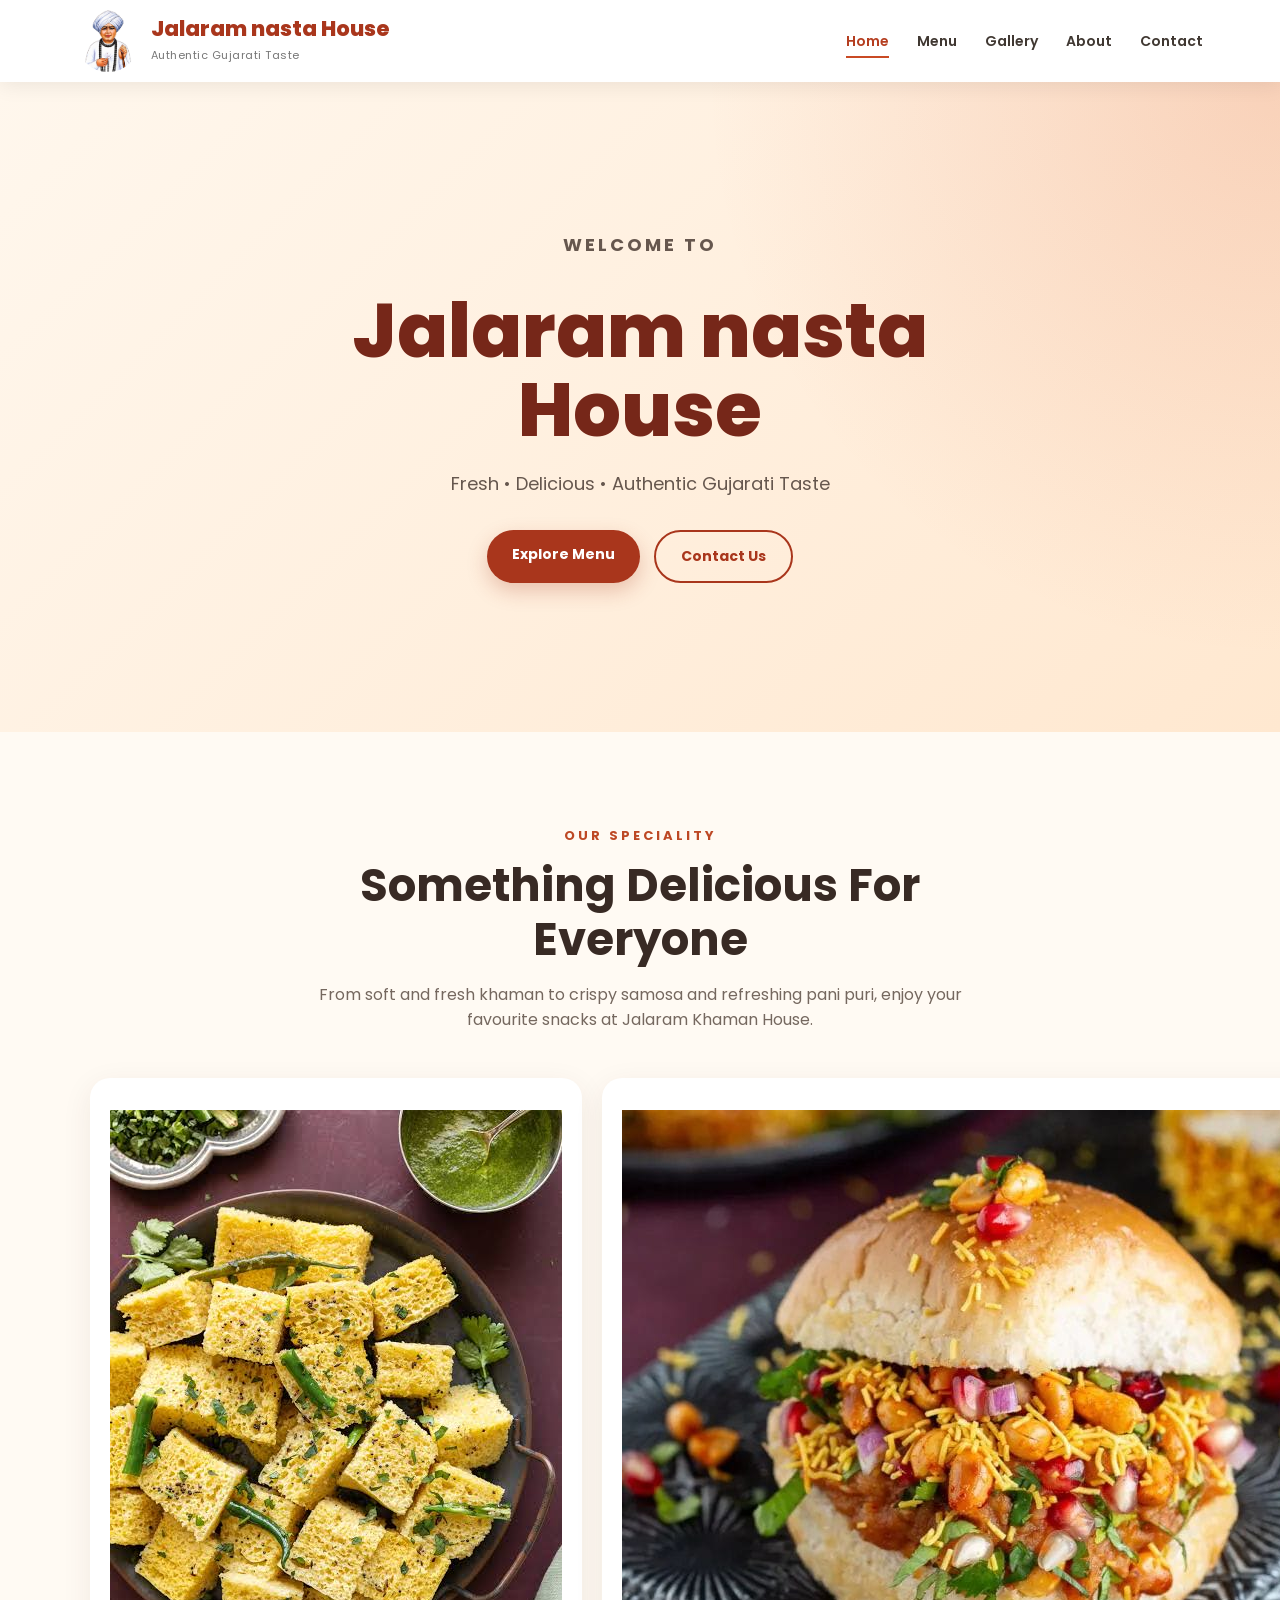
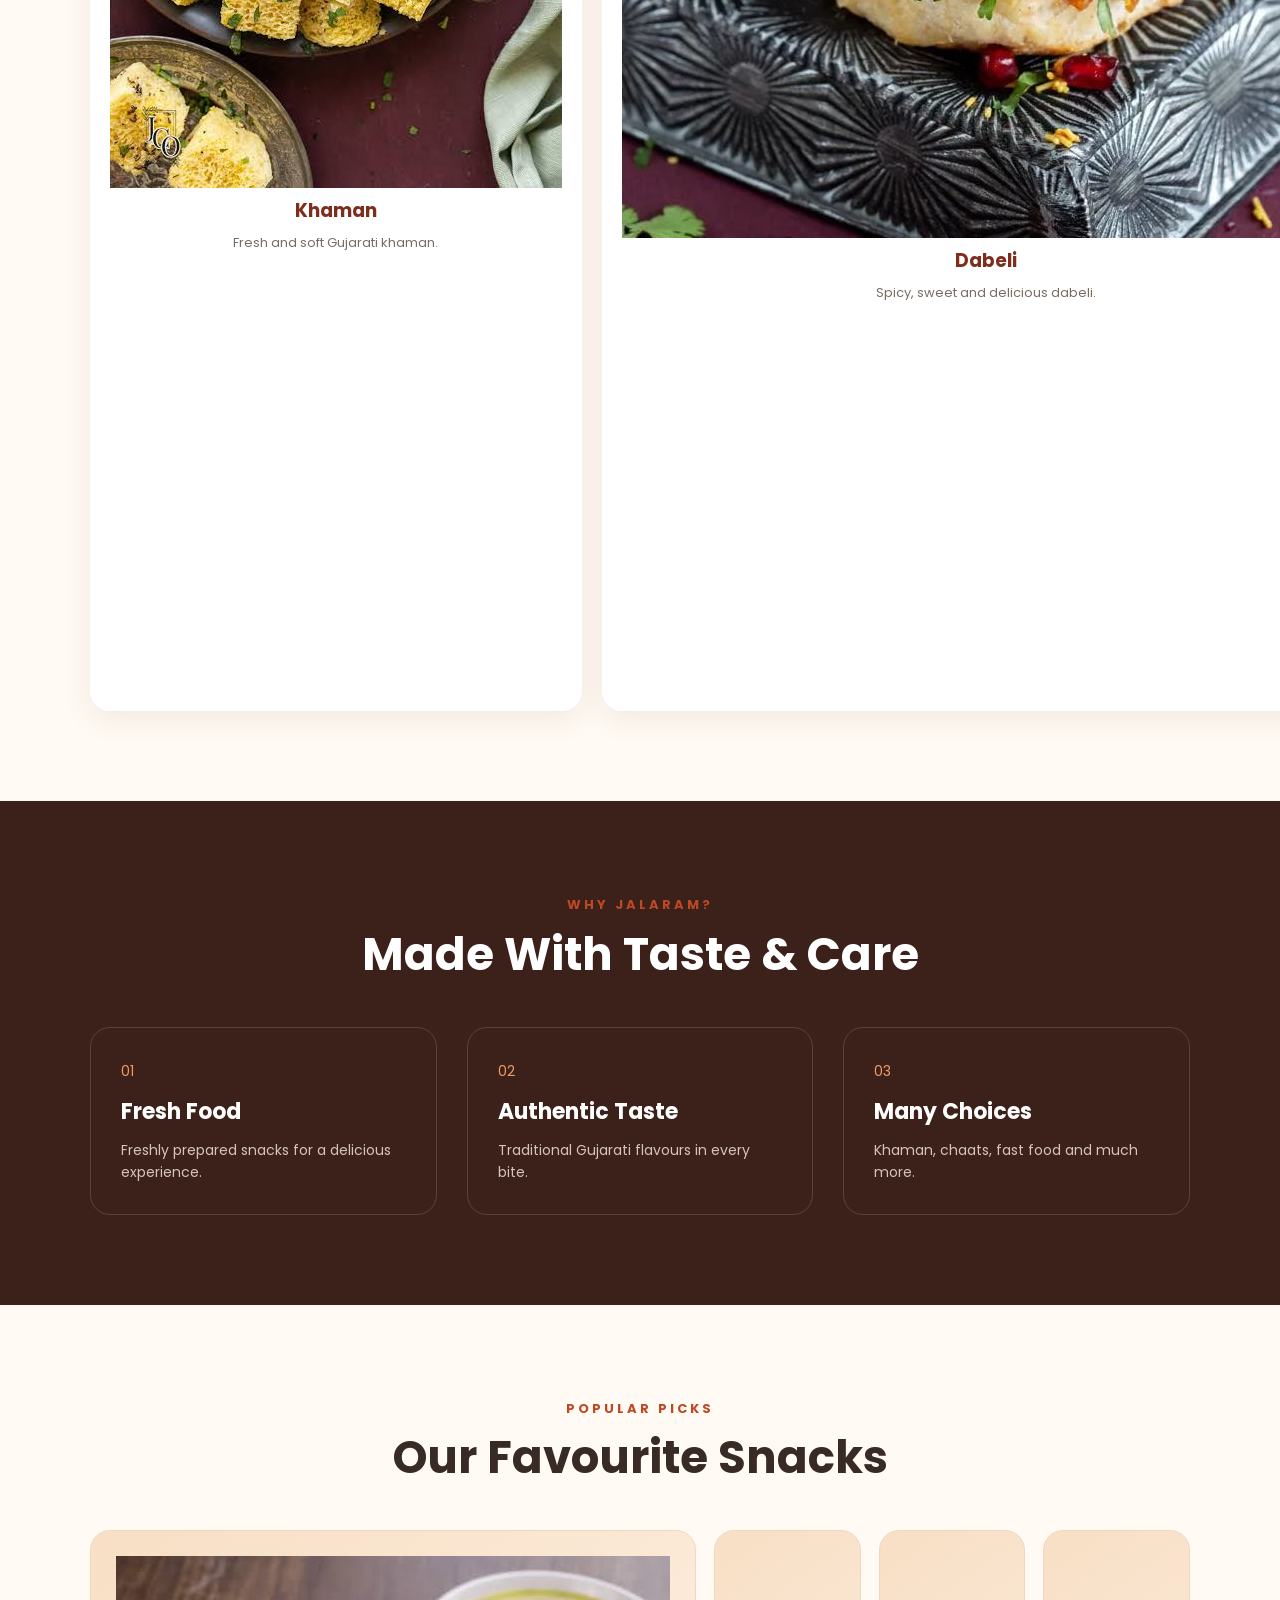
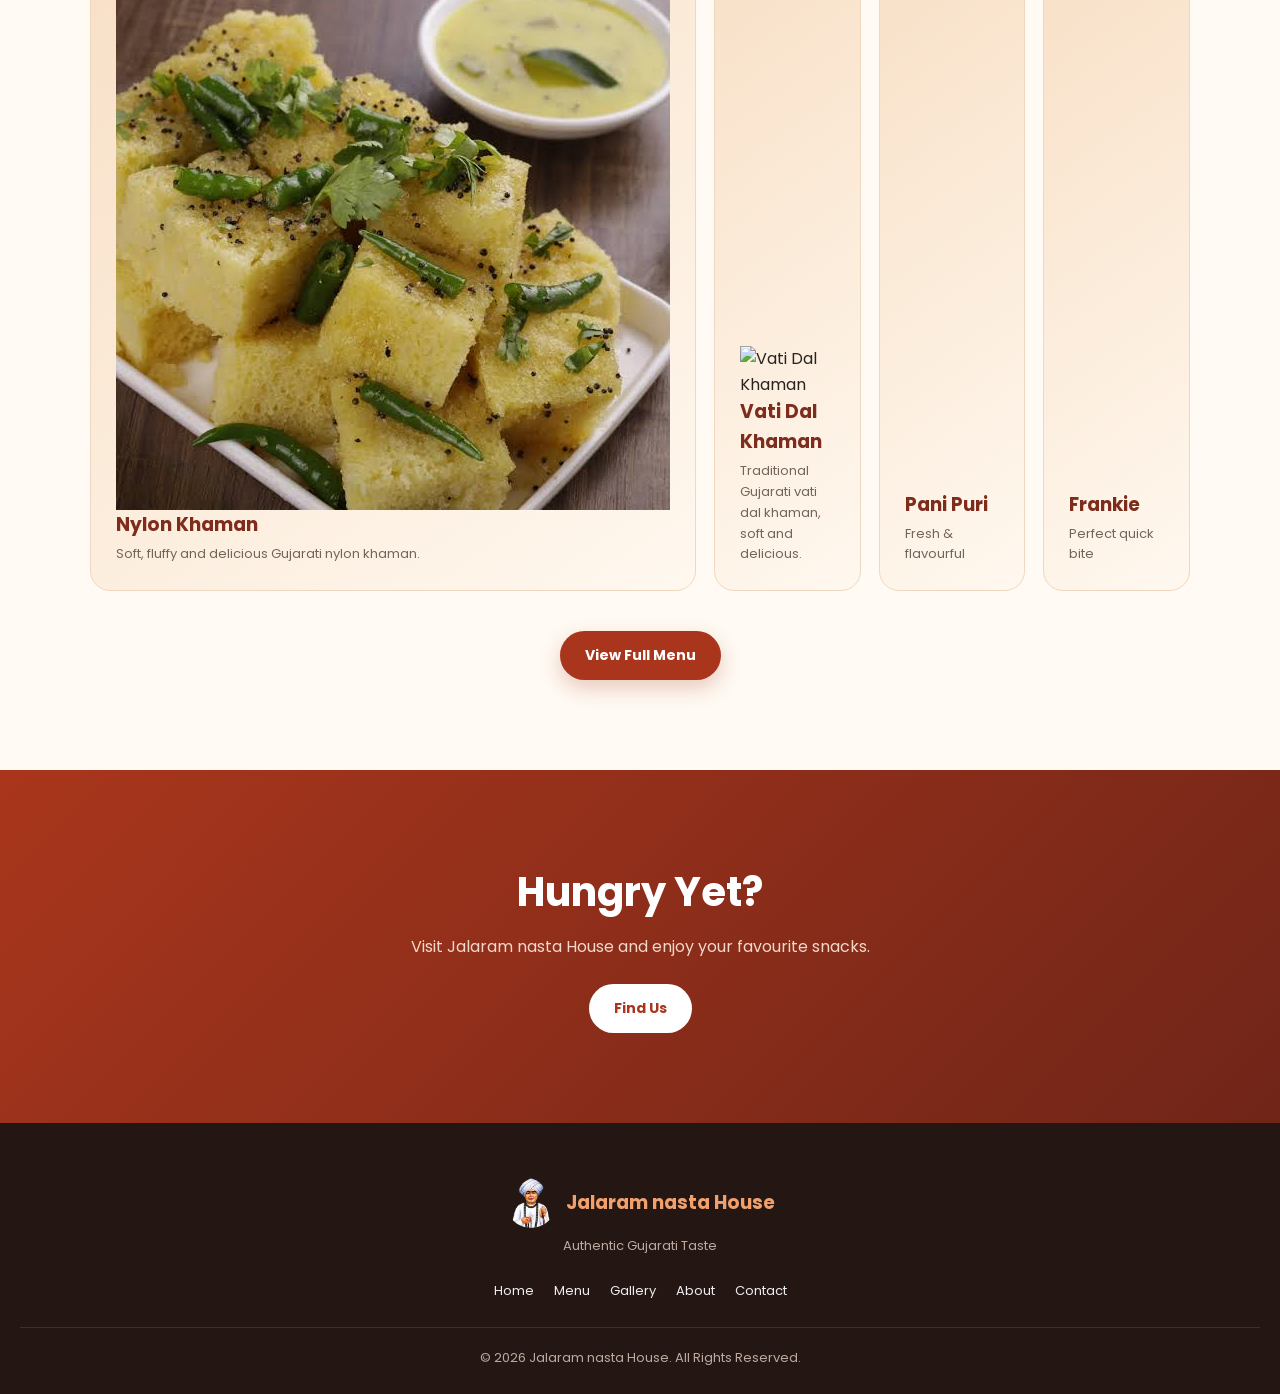
==== index.html @ 5d3ac172 "Enhance Vati Dal Khaman card with image and text Added image and description for Vati Dal Khaman." ====
<!DOCTYPE html>
<html lang="en">
<head>
    <meta charset="UTF-8">
    <meta name="viewport" content="width=device-width, initial-scale=1.0">

    <title>Jalaram nasta House | Authentic Gujarati Taste</title>

    <meta name="description"
          content="Jalaram nasta
        House - Delicious Gujarati snacks including Khaman, Dabeli, Vada Pav, Pani Puri, Frankie, Samosa and more.">

    <link rel="stylesheet" href="style.css">
</head>

<body>

<header class="navbar">

    <a href="index.html" class="brand">

        <img src="logo.png"
             alt="Jalaram nasta House Logo">

        <div class="brand-text">
            <h1>Jalaram nasta House</h1>
            <span>Authentic Gujarati Taste</span>
        </div>

    </a>

    <button class="menu-toggle" onclick="toggleMenu()">
        ☰
    </button>

    <nav id="navMenu">

        <a href="index.html" class="active">Home</a>
        <a href="menu.html">Menu</a>
        <a href="gallery.html">Gallery</a>
        <a href="about.html">About</a>
        <a href="contact.html">Contact</a>

    </nav>

</header>


<!-- HERO -->

<section class="hero">

    <div class="hero-content">

        <p class="small-title">
            WELCOME TO
        </p>

        <h2>
            Jalaram nasta House
        </h2>

        <p>
            Fresh • Delicious • Authentic Gujarati Taste
        </p>

        <div class="hero-buttons">

            <a href="menu.html" class="btn primary">
                Explore Menu
            </a>

            <a href="contact.html" class="btn secondary">
                Contact Us
            </a>

        </div>

    </div>

</section>


<!-- INTRO -->

<section class="section">

    <div class="section-heading">

        <span>OUR SPECIALITY</span>

        <h2>Something Delicious For Everyone</h2>

        <p>
            From soft and fresh khaman to crispy samosa and refreshing
            pani puri, enjoy your favourite snacks at Jalaram Khaman House.
        </p>

    </div>


    <div class="food-grid">

        
            
<div class="food-card">
    <img src="Khaman.jpg" alt="Fresh Gujarati Khaman" class="food-photo">
    <h3>Khaman</h3>
    <p>Fresh and soft Gujarati khaman.</p>
</div>


        
<div class="food-card">
    <img src="Dabeli.jpg" alt="Delicious Gujarati Dabeli" class="food-photo">
    <h3>Dabeli</h3>
    <p>Spicy, sweet and delicious dabeli.</p>
</div>


        
<div class="food-card">
    <img src="Vadapav.jpg" alt="Mumbai Style Vada Pav" class="food-photo">
    <h3>Vada Pav</h3>
    <p>A classic Mumbai-style favourite.</p>


    </div>
        
<div class="food-card">
    <img src="Samosa.jpg" alt="Crispy Golden Samosa" class="food-photo">
    <h3>Samosa</h3>
    <p>Crispy outside and delicious inside.</p>
</div>


</section>


<!-- WHY US -->

<section class="why-section">

    <div class="section-heading light">

        <span>WHY JALARAM?</span>

        <h2>Made With Taste & Care</h2>

    </div>


    <div class="features">

        <div class="feature">
            <span>01</span>
            <h3>Fresh Food</h3>
            <p>
                Freshly prepared snacks for a delicious experience.
            </p>
        </div>

        <div class="feature">
            <span>02</span>
            <h3>Authentic Taste</h3>
            <p>
                Traditional Gujarati flavours in every bite.
            </p>
        </div>

        <div class="feature">
            <span>03</span>
            <h3>Many Choices</h3>
            <p>
                Khaman, chaats, fast food and much more.
            </p>
        </div>

    </div>

</section>


<!-- POPULAR -->

<section class="section">

    <div class="section-heading">

        <span>POPULAR PICKS</span>

        <h2>Our Favourite Snacks</h2>

    </div>


    <div class="popular-grid">

        
<div class="popular-card">
    <img src="Nylon.jpg" alt="Nylon Khaman" class="food-photo">
    <h3>Nylon Khaman</h3>
    <p>Soft, fluffy and delicious Gujarati nylon khaman.</p>
</div>


        
<div class="popular-card">
    <img src="vati-dal-khaman.jpg" alt="Vati Dal Khaman" class="food-photo">
    <h3>Vati Dal Khaman</h3>
    <p>Traditional Gujarati vati dal khaman, soft and delicious.</p>
</div>



                

        <div class="popular-card">
            <h3>Pani Puri</h3>
            <p>Fresh & flavourful</p>
        </div>

        <div class="popular-card">
            <h3>Frankie</h3>
            <p>Perfect quick bite</p>
        </div>

    </div>


    <div class="center-button">

        <a href="menu.html" class="btn primary">
            View Full Menu
        </a>

    </div>

</section>


<!-- CTA -->

<section class="cta">

    <h2>Hungry Yet?</h2>

    <p>
        Visit Jalaram nasta
    House and enjoy your favourite snacks.
    </p>

    <a href="contact.html" class="btn white">
        Find Us
    </a>

</section>


<footer>

    <div class="footer-brand">
        <img src="logo.png" alt="Logo">
        <h3>Jalaram nasta House</h3>
    </div>

    <p>
        Authentic Gujarati Taste
    </p>

    <div class="footer-links">
        <a href="index.html">Home</a>
        <a href="menu.html">Menu</a>
        <a href="gallery.html">Gallery</a>
        <a href="about.html">About</a>
        <a href="contact.html">Contact</a>
    </div>

    <p class="copyright">
        © 2026 Jalaram nasta
    House. All Rights Reserved.
    </p>

</footer>


<script src="script.js"></script>

</body>
</html>
---- style.css ----
@import url('https://fonts.googleapis.com/css2?family=Poppins:wght@300;400;500;600;700;800&display=swap');


* {
    margin: 0;
    padding: 0;
    box-sizing: border-box;
}


html {
    scroll-behavior: smooth;
}


body {
    font-family: 'Poppins', sans-serif;
    background: #fffaf3;
    color: #29221e;
    line-height: 1.6;
}


a {
    color: inherit;
}


/* ================= NAVBAR ================= */

.navbar {
    width: 100%;
    min-height: 82px;

    display: flex;
    align-items: center;
    justify-content: space-between;

    padding: 10px 6%;

    background: #fff;

    position: sticky;
    top: 0;

    z-index: 1000;

    box-shadow: 0 3px 20px rgba(0,0,0,0.08);
}


.brand {
    display: flex;
    align-items: center;
    gap: 12px;

    text-decoration: none;
}


.brand img {
    width: 62px;
    height: 62px;

    object-fit: contain;

    border-radius: 50%;
}


.brand-text h1 {
    font-size: 21px;
    line-height: 1.2;

    color: #a9361c;

    font-weight: 800;
}


.brand-text span {
    font-size: 11px;
    color: #777;

    letter-spacing: 0.5px;
}


nav {
    display: flex;
    align-items: center;
    gap: 28px;
}


nav a {
    text-decoration: none;

    font-size: 14px;
    font-weight: 600;

    color: #403832;

    position: relative;
}


nav a::after {
    content: "";

    position: absolute;

    left: 0;
    bottom: -6px;

    width: 0;
    height: 2px;

    background: #c94a24;

    transition: 0.3s;
}


nav a:hover::after,
nav a.active::after {
    width: 100%;
}


nav a.active {
    color: #b53e20;
}


.menu-toggle {
    display: none;

    border: none;

    background: #a9361c;

    color: white;

    font-size: 23px;

    width: 43px;
    height: 43px;

    border-radius: 10px;

    cursor: pointer;
}


/* ================= HERO ================= */

.hero {
    min-height: 650px;

    display: flex;
    align-items: center;
    justify-content: center;

    text-align: center;

    padding: 60px 20px;

    background:
        radial-gradient(circle at top right,
        rgba(220, 84, 36, 0.18),
        transparent 40%),

        linear-gradient(135deg,
        #fff7ed,
        #ffe8d0);
}


.hero-content {
    max-width: 800px;
}


.small-title,
.page-hero span,
.section-heading span,
.label {
    display: inline-block;

    color: #bd4824;

    font-size: 13px;

    font-weight: 700;

    letter-spacing: 3px;

    margin-bottom: 12px;
}


.hero h2 {
    font-size: clamp(40px, 7vw, 75px);

    line-height: 1.05;

    color: #762719;

    font-weight: 800;

    margin-bottom: 20px;
}


.hero p {
    font-size: 18px;

    color: #66574e;

    margin-bottom: 32px;
}


.hero-buttons {
    display: flex;

    justify-content: center;

    gap: 14px;

    flex-wrap: wrap;
}


/* ================= BUTTON ================= */

.btn {
    display: inline-block;

    padding: 13px 25px;

    border-radius: 50px;

    text-decoration: none;

    font-weight: 700;

    font-size: 14px;

    transition: 0.3s;
}


.btn:hover {
    transform: translateY(-3px);
}


.btn.primary {
    background: #a9361c;

    color: white;

    box-shadow: 0 8px 20px rgba(169,54,28,0.25);
}


.btn.secondary {
    border: 2px solid #a9361c;

    color: #a9361c;
}


.btn.white {
    background: white;

    color: #a9361c;
}


.btn.whatsapp {
    background: #188b45;

    color: white;

    margin-right: 8px;
}


/* ================= SECTION ================= */

.section {
    padding: 90px 7%;
}


.section-heading {
    max-width: 700px;

    margin: 0 auto 45px;

    text-align: center;
}


.section-heading h2 {
    font-size: clamp(30px, 5vw, 45px);

    line-height: 1.2;

    color: #382a24;

    margin-bottom: 15px;
}


.section-heading p {
    color: #75685f;
}


/* ================= FOOD GRID ================= */

.food-grid {
    display: grid;

    grid-template-columns:
        repeat(4, 1fr);

    gap: 20px;

    max-width: 1200px;

    margin: auto;
}


.food-card {
    background: white;

    padding: 32px 20px;

    text-align: center;

    border-radius: 20px;

    box-shadow:
        0 8px 30px rgba(74,40,20,0.08);

    transition: 0.3s;
}


.food-card:hover {
    transform: translateY(-8px);
}


.food-icon {
    font-size: 42px;

    margin-bottom: 15px;
}


.food-card h3 {
    margin-bottom: 7px;

    color: #7f2e1d;
}


.food-card p {
    color: #7b6c62;

    font-size: 13px;
}


/* ================= WHY ================= */

.why-section {
    padding: 90px 7%;

    background: #3b211a;

    color: white;
}


.section-heading.light h2 {
    color: white;
}


.section-heading.light p {
    color: #ddc8bd;
}


.features {
    max-width: 1100px;

    margin: auto;

    display: grid;

    grid-template-columns:
        repeat(3, 1fr);

    gap: 30px;
}


.feature {
    padding: 30px;

    border: 1px solid rgba(255,255,255,0.15);

    border-radius: 20px;
}


.feature span {
    font-size: 14px;

    color: #f09b64;
}


.feature h3 {
    margin: 10px 0;

    font-size: 22px;
}


.feature p {
    color: #d6c4bc;

    font-size: 14px;
}


/* ================= POPULAR ================= */

.popular-grid {
    max-width: 1100px;

    margin: auto;

    display: grid;

    grid-template-columns:
        repeat(4, 1fr);

    gap: 18px;
}


.popular-card {
    min-height: 180px;

    padding: 25px;

    display: flex;

    flex-direction: column;

    justify-content: flex-end;

    border-radius: 20px;

    background:
        linear-gradient(
            145deg,
            #f8dfc5,
            #fff8ef
        );

    border: 1px solid #f0d8c0;
}


.popular-card h3 {
    color: #7e2c1c;

    margin-bottom: 4px;
}


.popular-card p {
    font-size: 13px;

    color: #75645a;
}


.center-button {
    text-align: center;

    margin-top: 40px;
}


/* ================= CTA ================= */

.cta {
    padding: 90px 20px;

    text-align: center;

    background:
        linear-gradient(
            135deg,
            #a9361c,
            #702518
        );

    color: white;
}


.cta h2 {
    font-size: 40px;

    margin-bottom: 10px;
}


.cta p {
    color: #f3d8ca;

    margin-bottom: 25px;
}


/* ================= PAGE HERO ================= */

.page-hero {
    text-align: center;

    padding: 90px 20px;

    background:
        linear-gradient(
            135deg,
            #fff0df,
            #ffe1c1
        );
}


.page-hero h2 {
    font-size: clamp(32px, 6vw, 55px);

    color: #762719;

    line-height: 1.15;

    margin-bottom: 12px;
}


.page-hero p {
    color: #6d5d53;
}


/* ================= MENU ================= */

.menu-section {
    max-width: 1000px;

    margin: auto;

    padding: 80px 20px;
}


.menu-category {
    margin-bottom: 60px;
}


.menu-category > h2 {
    text-align: center;

    color: #842f1d;

    margin-bottom: 25px;

    font-size: 30px;
}


.menu-items {
    background: white;

    border-radius: 20px;

    overflow: hidden;

    box-shadow:
        0 10px 35px rgba(50,30,20,0.08);
}


.menu-item {
    display: flex;

    align-items: center;

    justify-content: space-between;

    gap: 20px;

    padding: 20px 25px;

    border-bottom: 1px solid #eee2d8;
}


.menu-item:last-child {
    border-bottom: none;
}


.menu-item h3 {
    color: #392c27;

    margin-bottom: 3px;
}


.menu-item p {
    color: #8a7970;

    font-size: 13px;
}


.menu-item > span {
    color: #a9361c;

    font-weight: 800;

    white-space: nowrap;
}


/* ================= GALLERY ================= */

.gallery {
    max-width: 1150px;

    margin: auto;

    padding: 80px 20px;

    display: grid;

    grid-template-columns:
        repeat(3, 1fr);

    gap: 25px;
}


.gallery-card {
    background: white;

    border-radius: 20px;

    overflow: hidden;

    box-shadow:
        0 8px 30px rgba(50,30,20,0.08);
}


.gallery-placeholder {
    height: 230px;

    display: flex;

    align-items: center;

    justify-content: center;

    background:
        linear-gradient(
            135deg,
            #eec9a7,
            #fff1df
        );

    color: #8c321f;

    font-size: 28px;

    font-weight: 800;

    letter-spacing: 2px;
}


.gallery-card h3 {
    padding: 18px 20px;

    color: #4b342b;
}


/* ================= ABOUT ================= */

.about-section {
    max-width: 1100px;

    margin: auto;

    padding: 90px 20px;

    display: grid;

    grid-template-columns:
        1.5fr 1fr;

    gap: 60px;

    align-items: center;
}


.about-content h2 {
    font-size: 42px;

    line-height: 1.2;

    color: #762719;

    margin-bottom: 20px;
}


.about-content p {
    color: #6f625a;

    margin-bottom: 16px;
}


.about-logo {
    text-align: center;

    padding: 40px 20px;

    background: white;

    border-radius: 25px;

    box-shadow:
        0 10px 35px rgba(50,30,20,0.08);
}


.about-logo img {
    width: 180px;

    max-width: 100%;

    margin-bottom: 15px;
}


.about-logo h3 {
    color: #8a301d;
}


.about-logo p {
    color: #83756d;
}


.values {
    padding: 60px 7%;

    display: grid;

    grid-template-columns:
        repeat(3, 1fr);

    gap: 20px;

    background: #3b211a;

    color: white;

    text-align: center;
}


.values div {
    padding: 20px;
}


.values strong,
.values span {
    display: block;
}


.values strong {
    font-size: 30px;

    color: #f1a06c;
}


.values span {
    color: #d9c5bc;
}


/* ================= CONTACT ================= */

.contact-section {
    max-width: 1100px;

    margin: auto;

    padding: 80px 20px;

    display: grid;

    grid-template-columns:
        1fr 1fr;

    gap: 35px;
}


.contact-info {
    display: flex;

    flex-direction: column;

    gap: 18px;
}


.contact-card {
    background: white;

    padding: 25px;

    border-radius: 18px;

    display: flex;

    gap: 18px;

    align-items: center;

    box-shadow:
        0 8px 25px rgba(50,30,20,0.07);
}


.contact-icon {
    width: 52px;

    height: 52px;

    display: flex;

    align-items: center;

    justify-content: center;

    background: #fff0df;

    border-radius: 50%;

    font-size: 22px;
}


.contact-card h3 {
    color: #7d2c1c;

    margin-bottom: 3px;
}


.contact-card p {
    color: #74675f;

    font-size: 14px;
}


.contact-box {
    padding: 40px;

    border-radius: 25px;

    background:
        linear-gradient(
            145deg,
            #fff0df,
            #ffe1c5
        );
}


.contact-box h2 {
    font-size: 35px;

    color: #762719;

    margin-bottom: 12px;
}


.contact-box p {
    color: #6e6058;

    margin-bottom: 25px;
}


/* ================= FOOTER ================= */

footer {
    background: #241713;

    color: white;

    text-align: center;

    padding: 55px 20px 25px;
}


.footer-brand {
    display: flex;

    align-items: center;

    justify-content: center;

    gap: 10px;

    margin-bottom: 8px;
}


.footer-brand img {
    width: 50px;

    height: 50px;

    object-fit: contain;

    border-radius: 50%;
}


.footer-brand h3 {
    color: #f1a06c;
}


footer > p {
    color: #bda9a0;

    font-size: 13px;
}


.footer-links {
    display: flex;

    justify-content: center;

    flex-wrap: wrap;

    gap: 20px;

    margin: 25px 0;
}


.footer-links a {
    text-decoration: none;

    color: #eee;

    font-size: 13px;
}


.footer-links a:hover {
    color: #f1a06c;
}


.copyright {
    border-top: 1px solid rgba(255,255,255,0.1);

    padding-top: 20px;

    margin-top: 20px;
}


/* ================= MOBILE ================= */

@media (max-width: 850px) {

    .navbar {
        padding: 10px 5%;
    }


    .brand-text h1 {
        font-size: 17px;
    }


    .brand-text span {
        font-size: 9px;
    }


    .brand img {
        width: 54px;
        height: 54px;
    }


    .menu-toggle {
        display: block;
    }


    nav {
        position: absolute;

        top: 82px;
        left: 0;

        width: 100%;

        background: white;

        flex-direction: column;

        align-items: flex-start;

        gap: 0;

        padding: 10px 6%;

        display: none;

        box-shadow: 0 10px 20px rgba(0,0,0,0.08);
    }


    nav.show {
        display: flex;
    }


    nav a {
        width: 100%;

        padding: 14px 0;

        border-bottom: 1px solid #eee;
    }


    nav a::after {
        display: none;
    }


    .food-grid {
        grid-template-columns:
            repeat(2, 1fr);
    }


    .features {
        grid-template-columns: 1fr;
    }


    .popular-grid {
        grid-template-columns:
            repeat(2, 1fr);
    }


    .gallery {
        grid-template-columns:
            repeat(2, 1fr);
    }


    .about-section {
        grid-template-columns: 1fr;
    }


    .contact-section {
        grid-template-columns: 1fr;
    }

}


@media (max-width: 550px) {

    .hero {
        min-height: 580px;
    }


    .hero h2 {
        font-size: 42px;
    }


    .section {
        padding: 65px 5%;
    }


    .food-grid {
        grid-template-columns: 1fr;
    }


    .popular-grid {
        grid-template-columns: 1fr;
    }


    .gallery {
        grid-template-columns: 1fr;
    }


    .values {
        grid-template-columns: 1fr;
    }


    .menu-item {
        padding: 18px;
    }


    .contact-box {
        padding: 30px 22px;
    }


    .btn {
        padding: 12px 20px;
    }




.food-photo {
    width: 60%;
    height: 100px;
    object-fit: cover;
    object-position: center;
    border-radius: 10px;
    display: block;
    margin: 0 auto 12px;
}
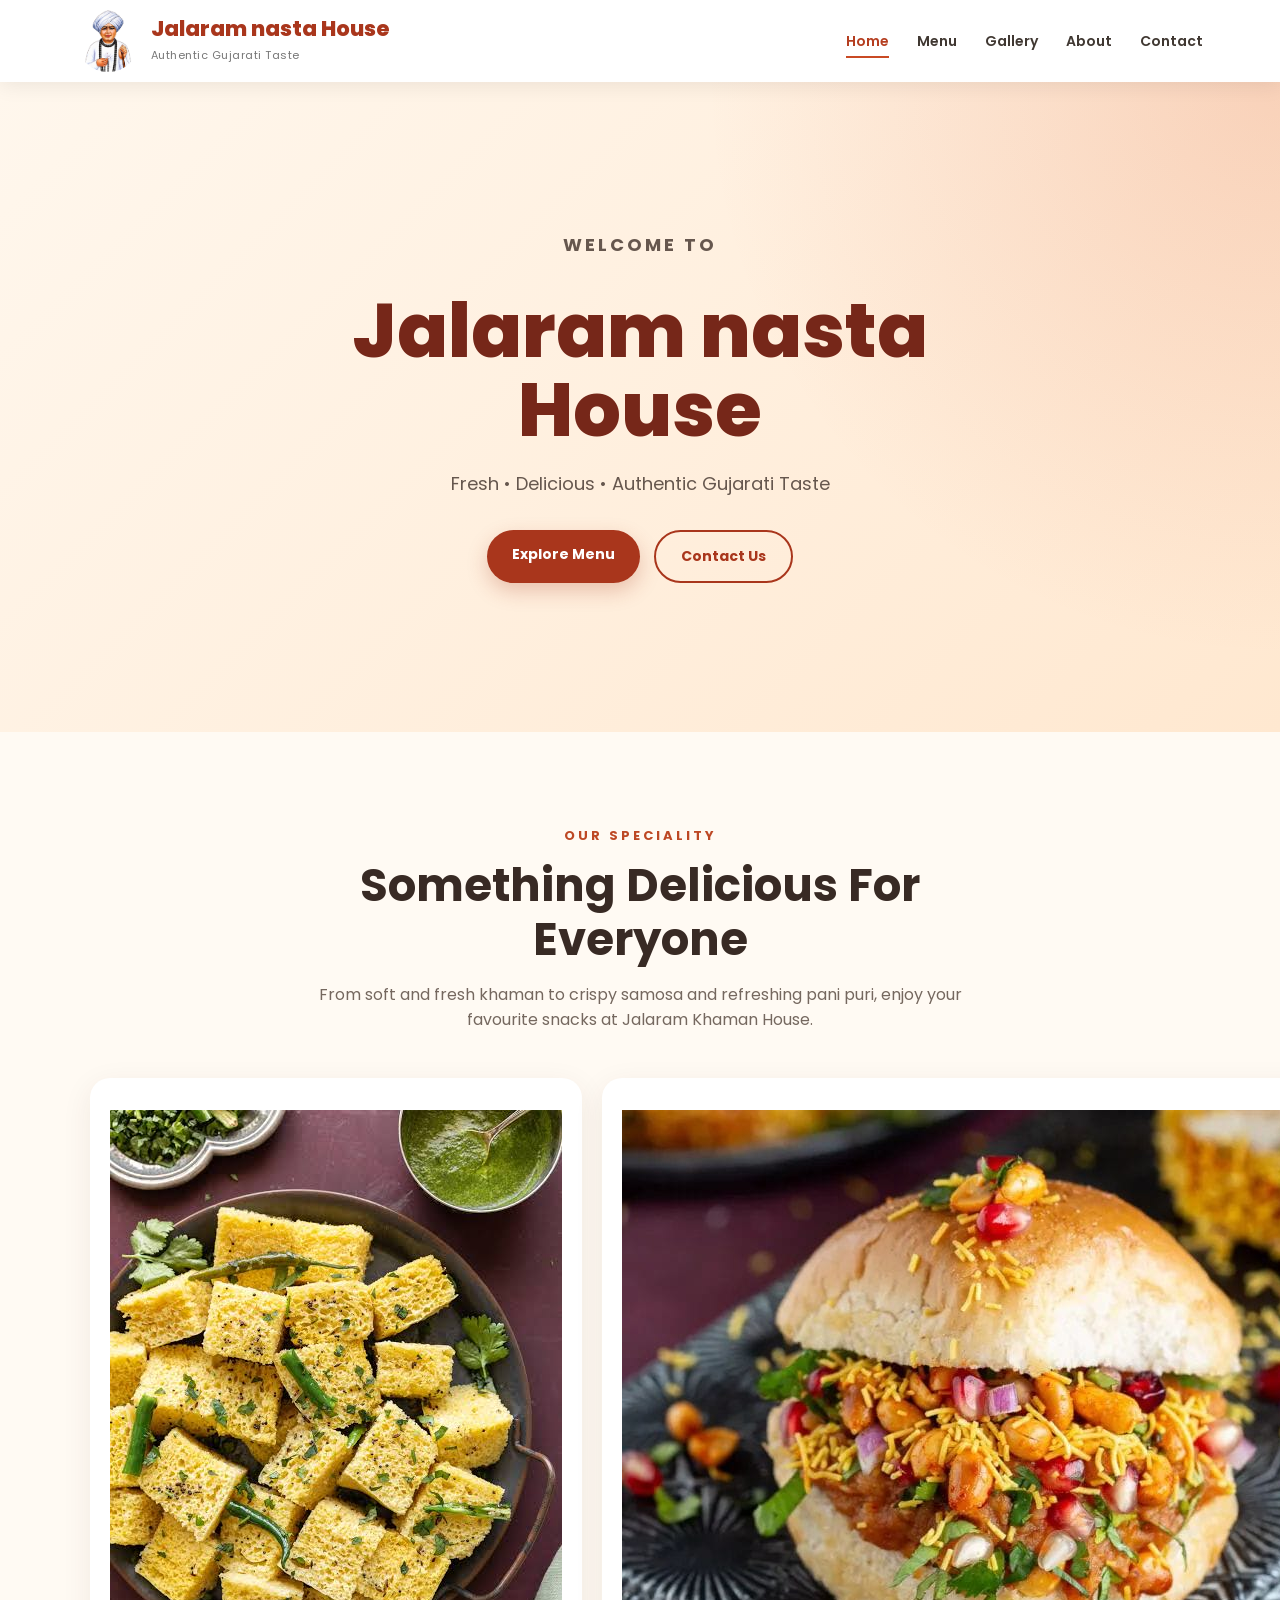
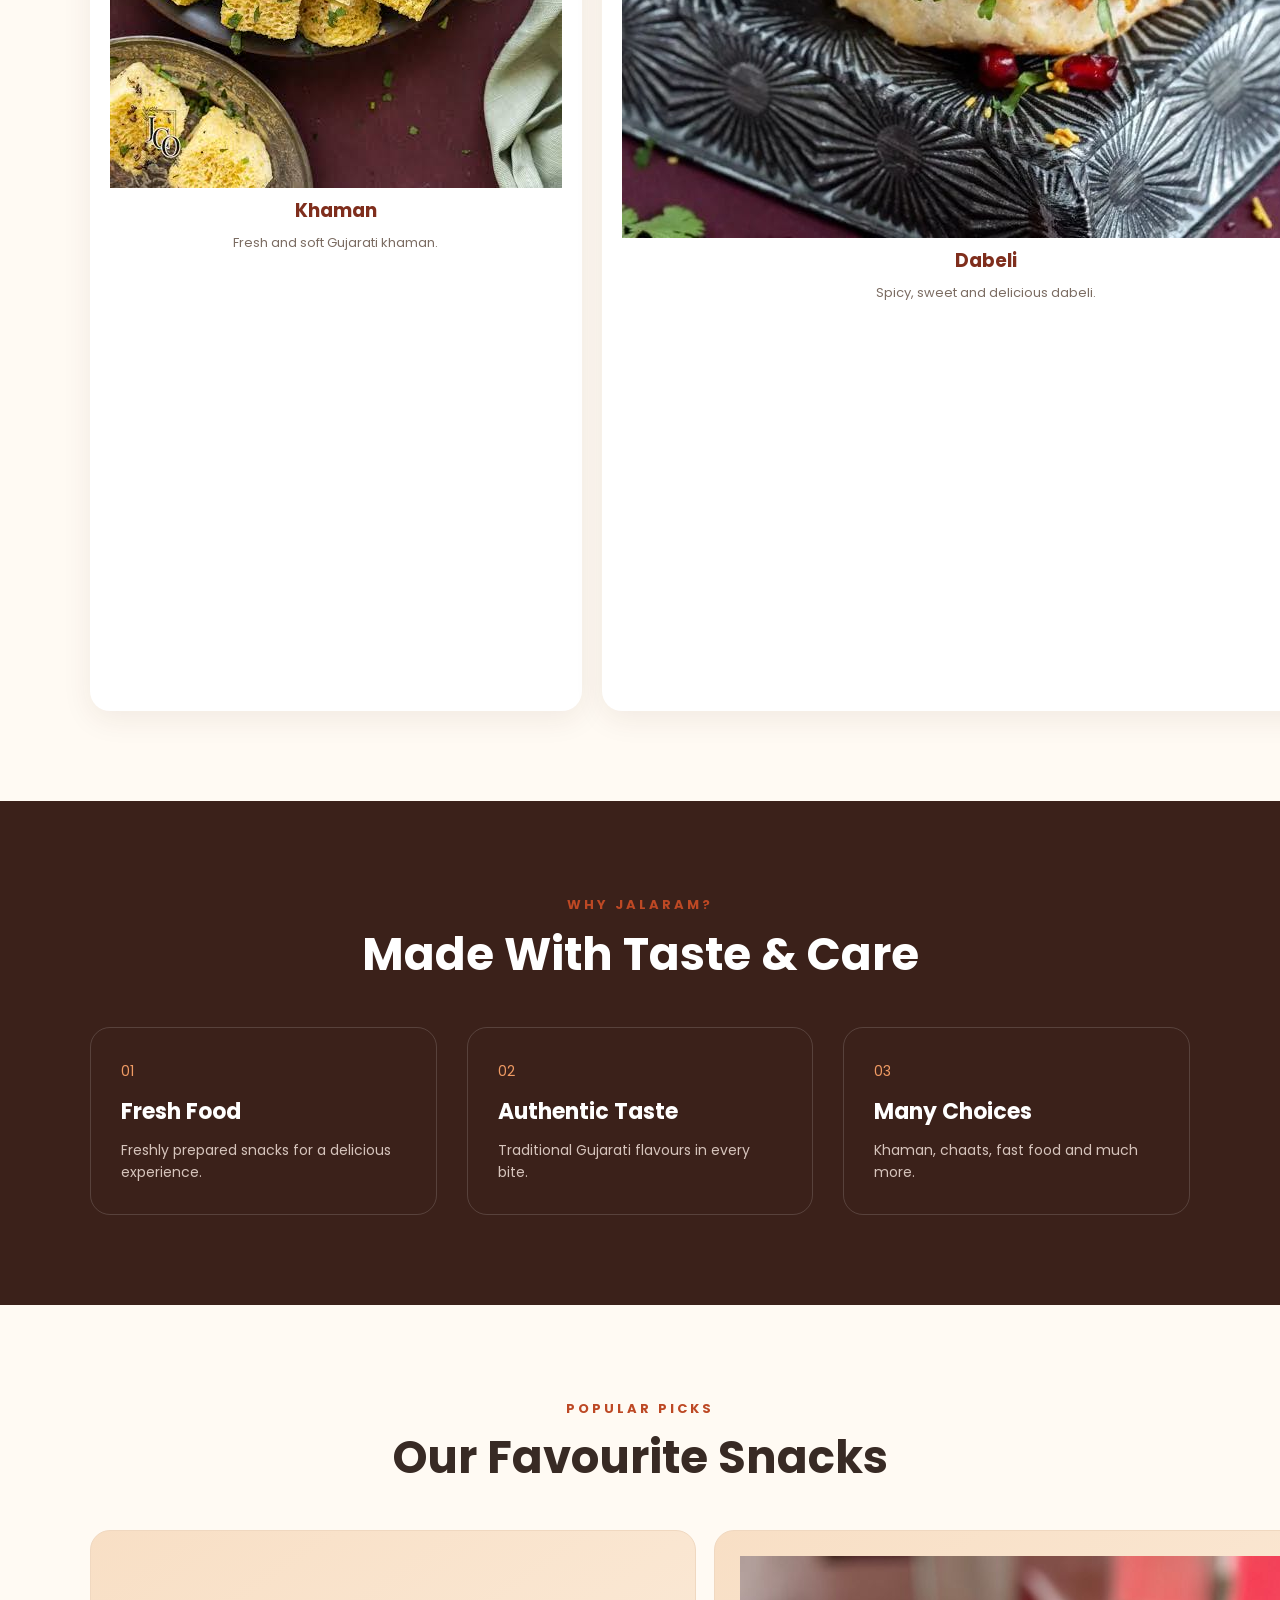
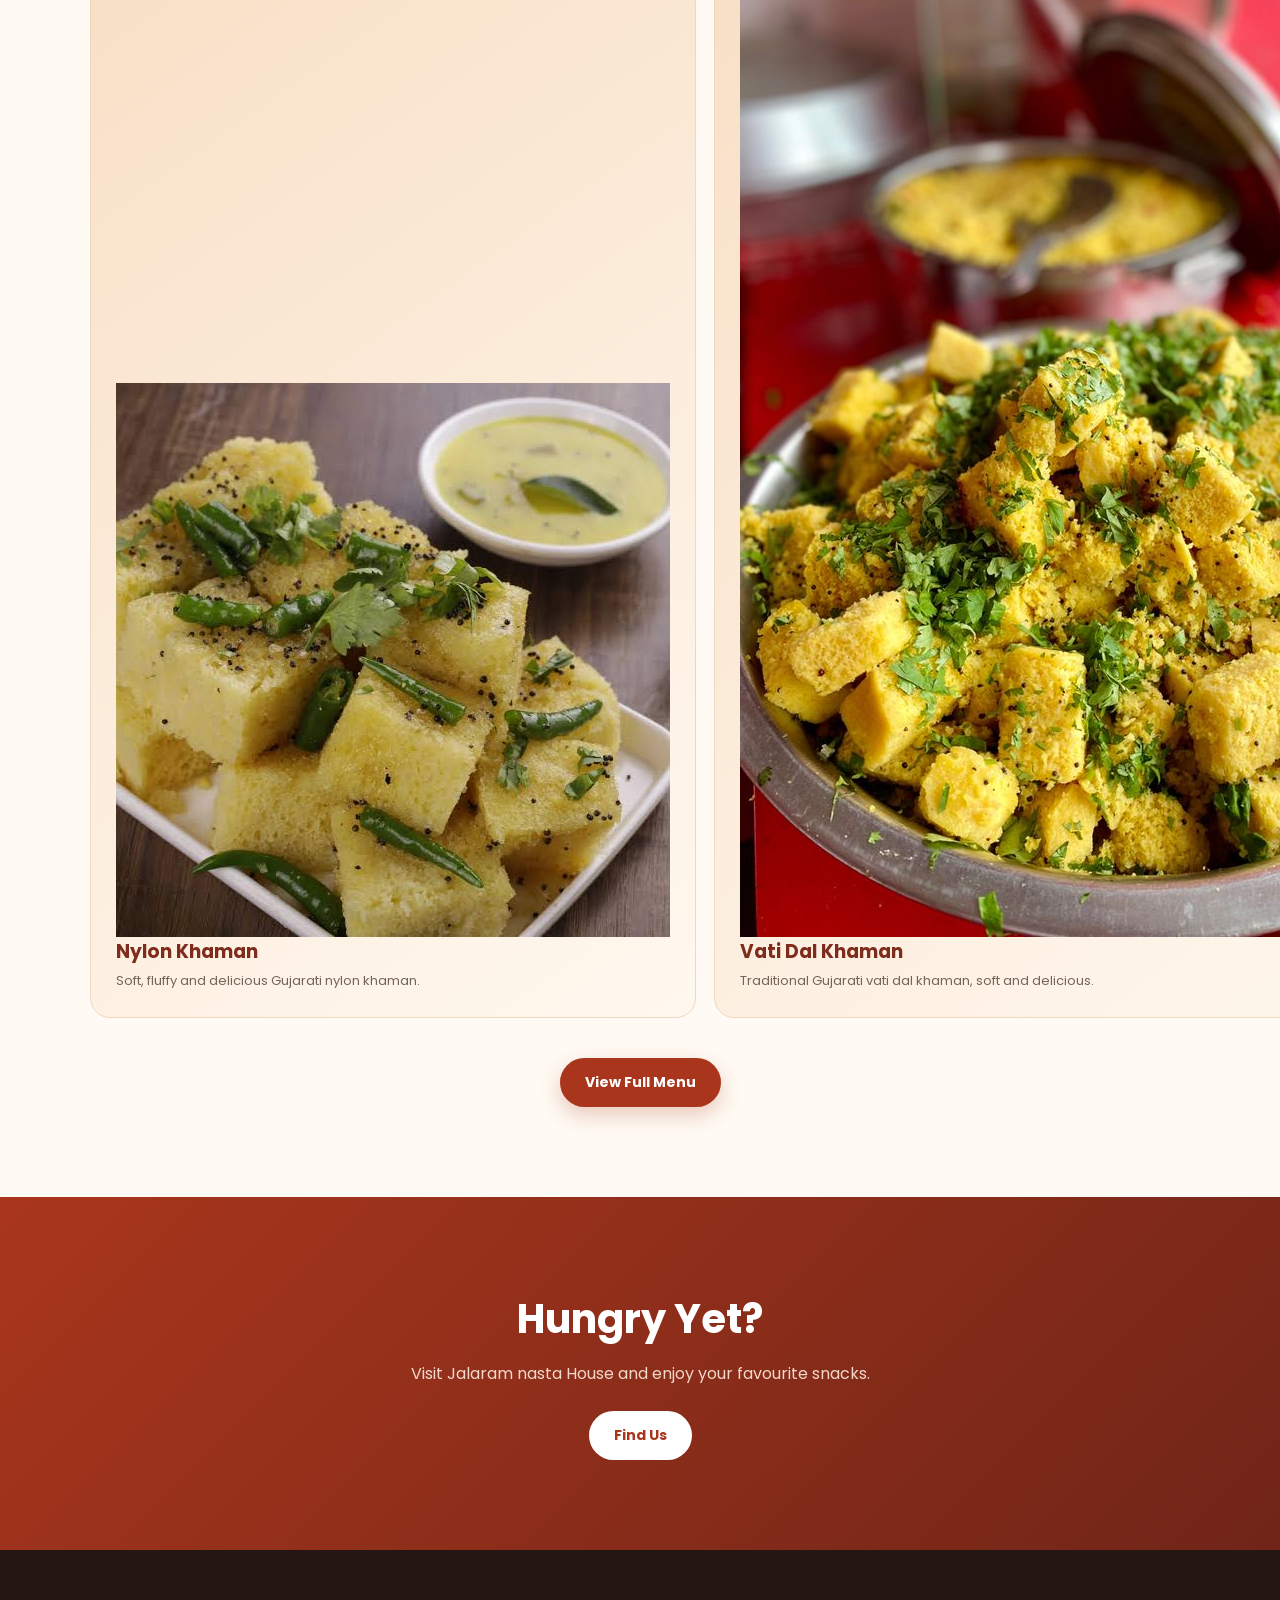
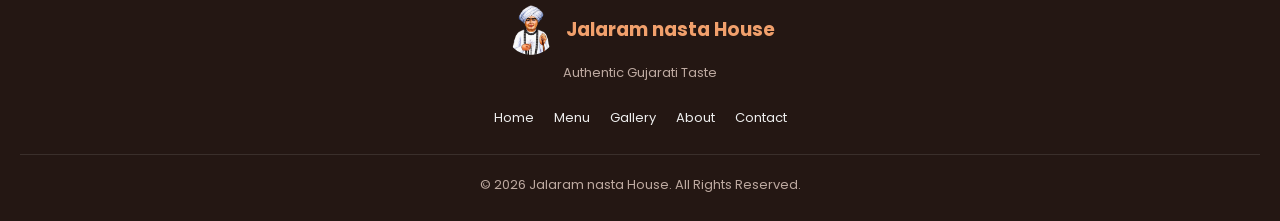
==== commit b77ab1f3: "Fix image tag and clean up index.html Removed extra line breaks and fixed img tag for Vati Dal Khama" ====
--- a/index.html
+++ b/index.html
@@ -202,14 +202,13 @@
     <h3>Nylon Khaman</h3>
     <p>Soft, fluffy and delicious Gujarati nylon khaman.</p>
 </div>
-
-
         
 <div class="popular-card">
-    <img src="vati-dal-khaman.jpg" alt="Vati Dal Khaman" class="food-photo">
+    <img src="Vatidal.jpg" alt="Vati Dal Khaman" class="food-photo">
     <h3>Vati Dal Khaman</h3>
     <p>Traditional Gujarati vati dal khaman, soft and delicious.</p>
 </div>
+
 
 
 
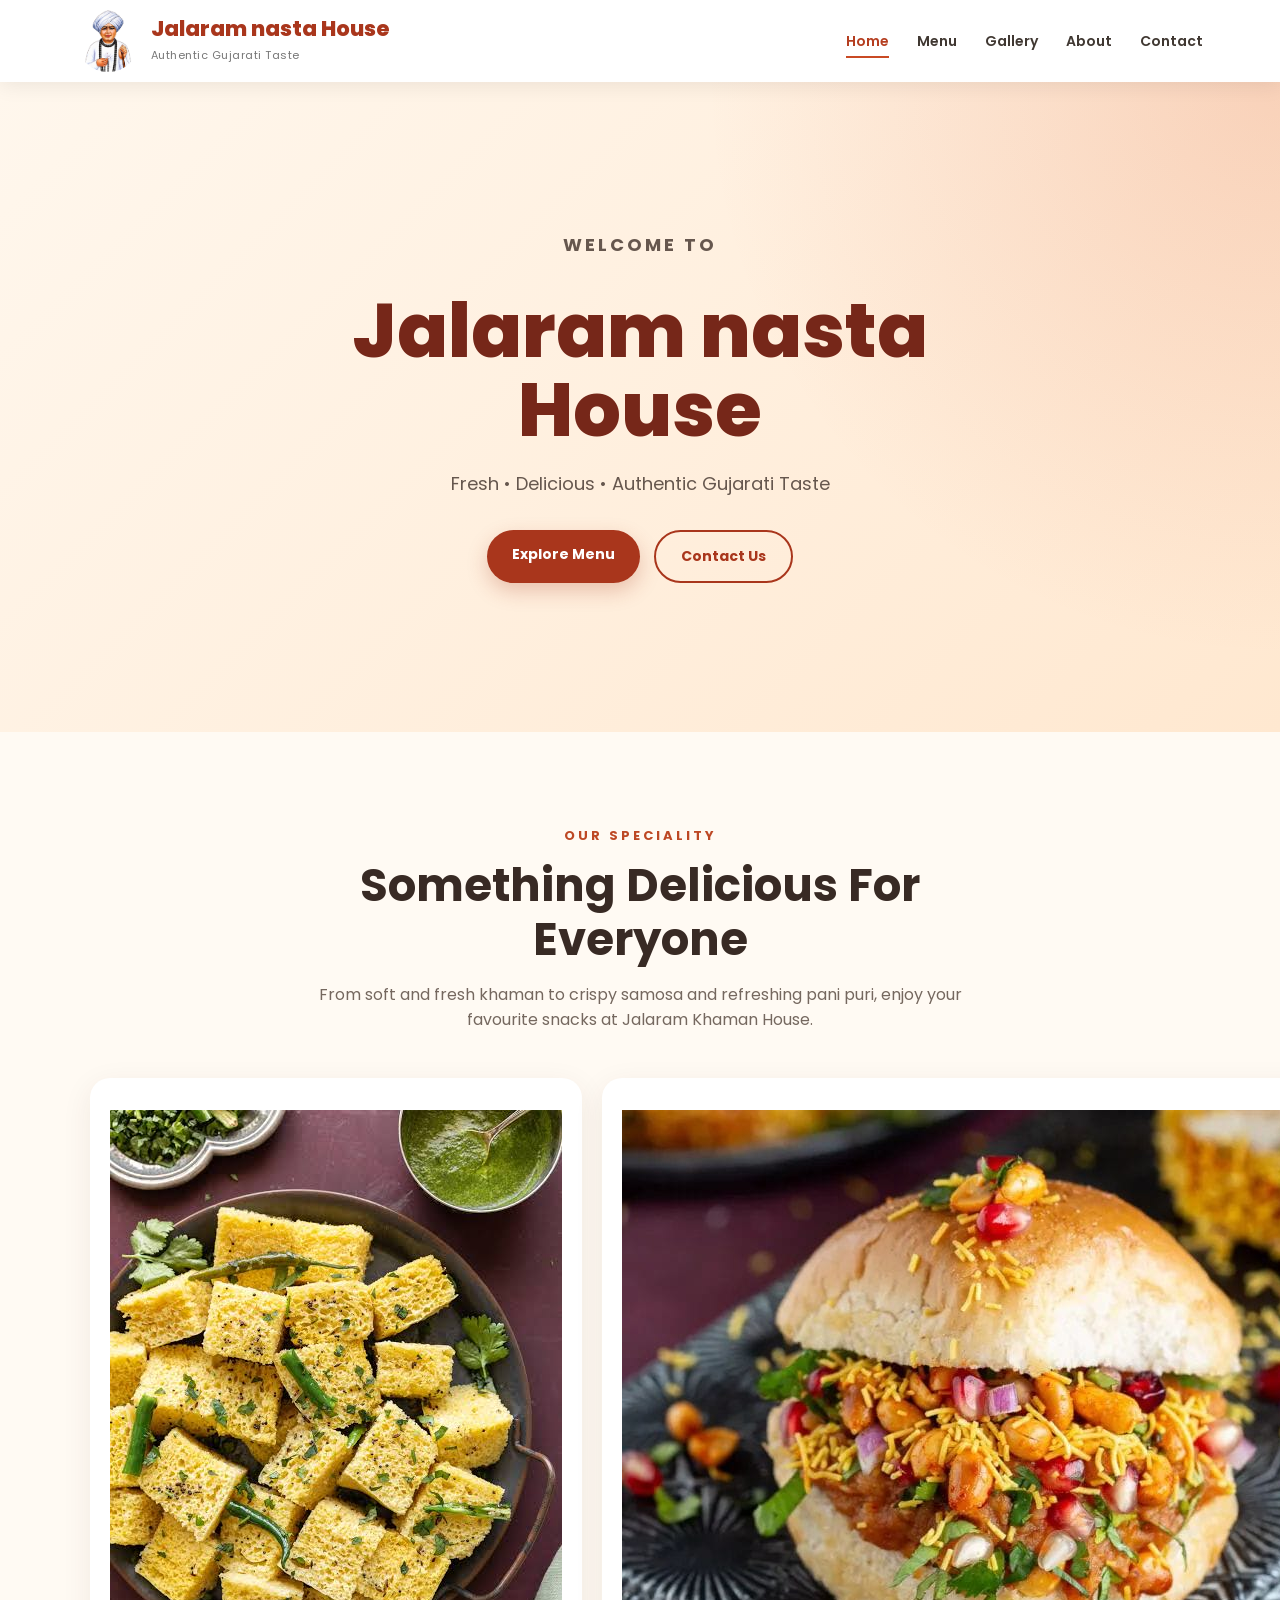
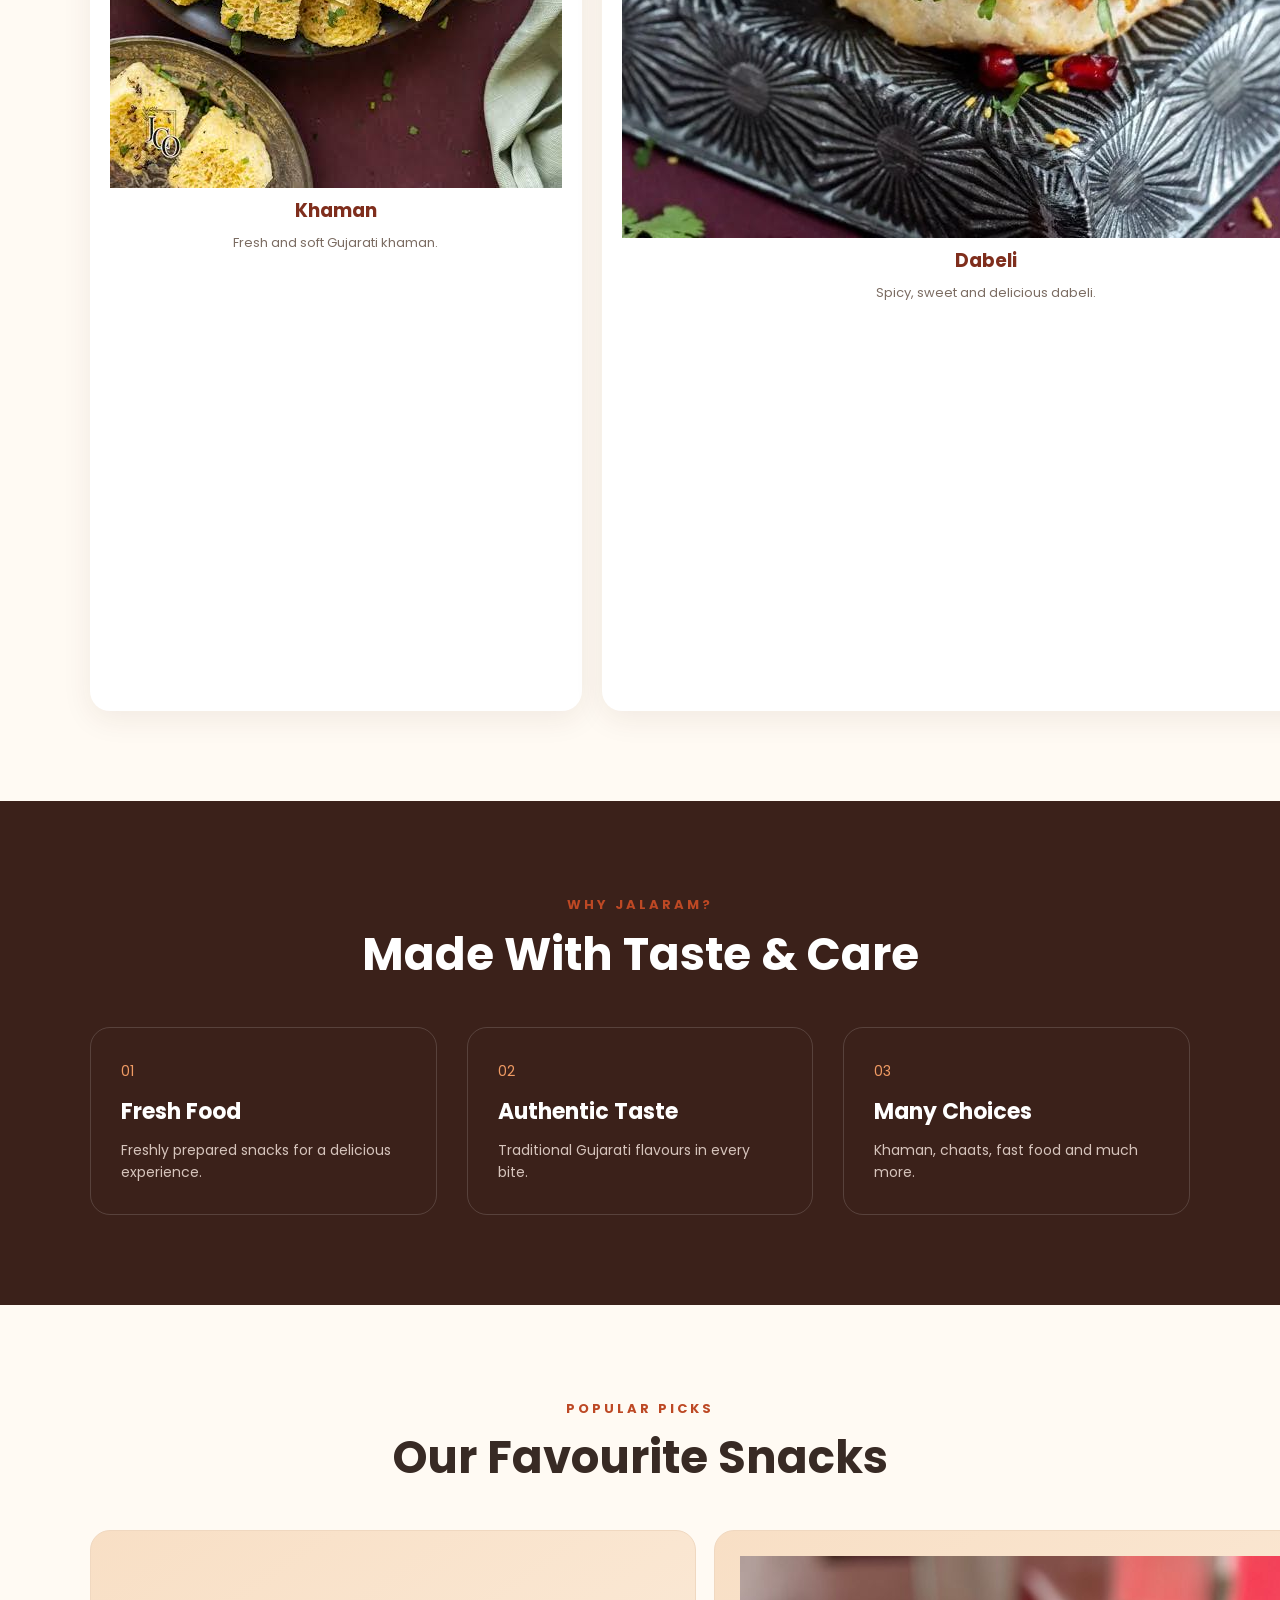
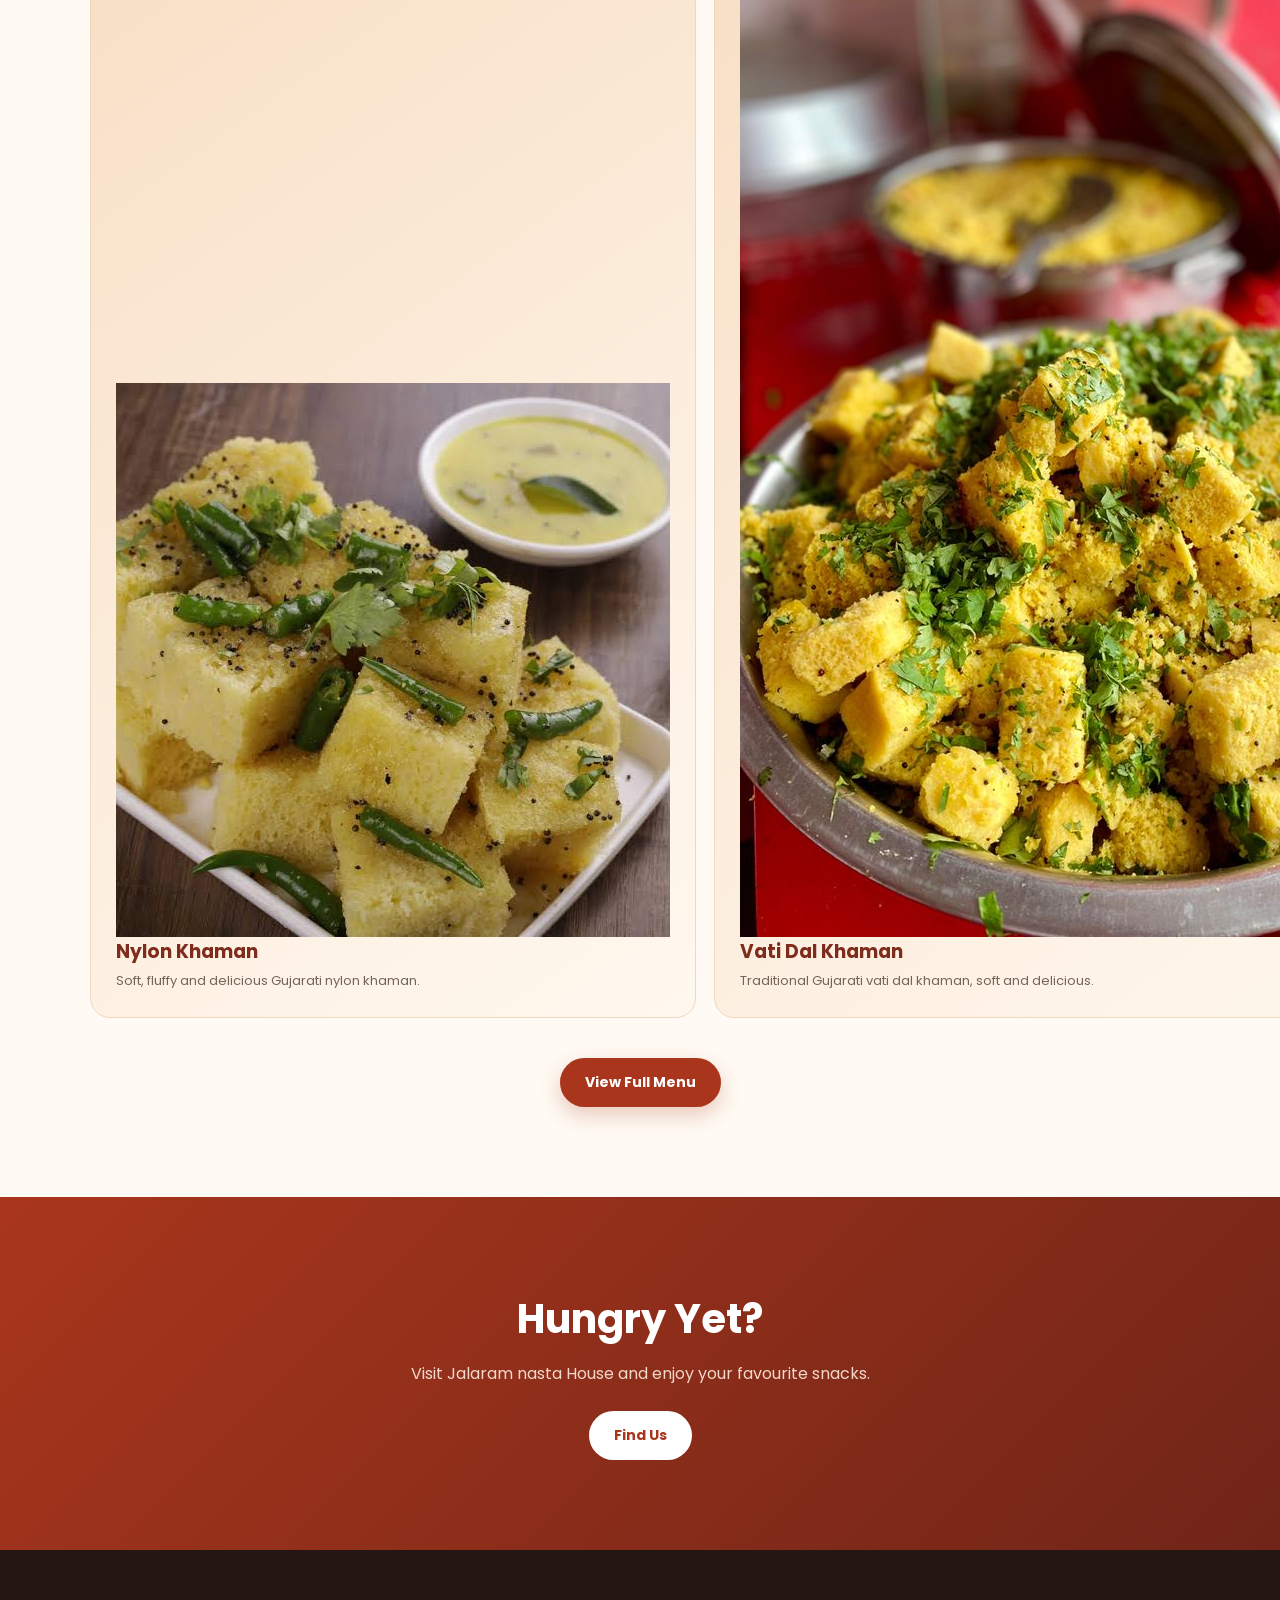
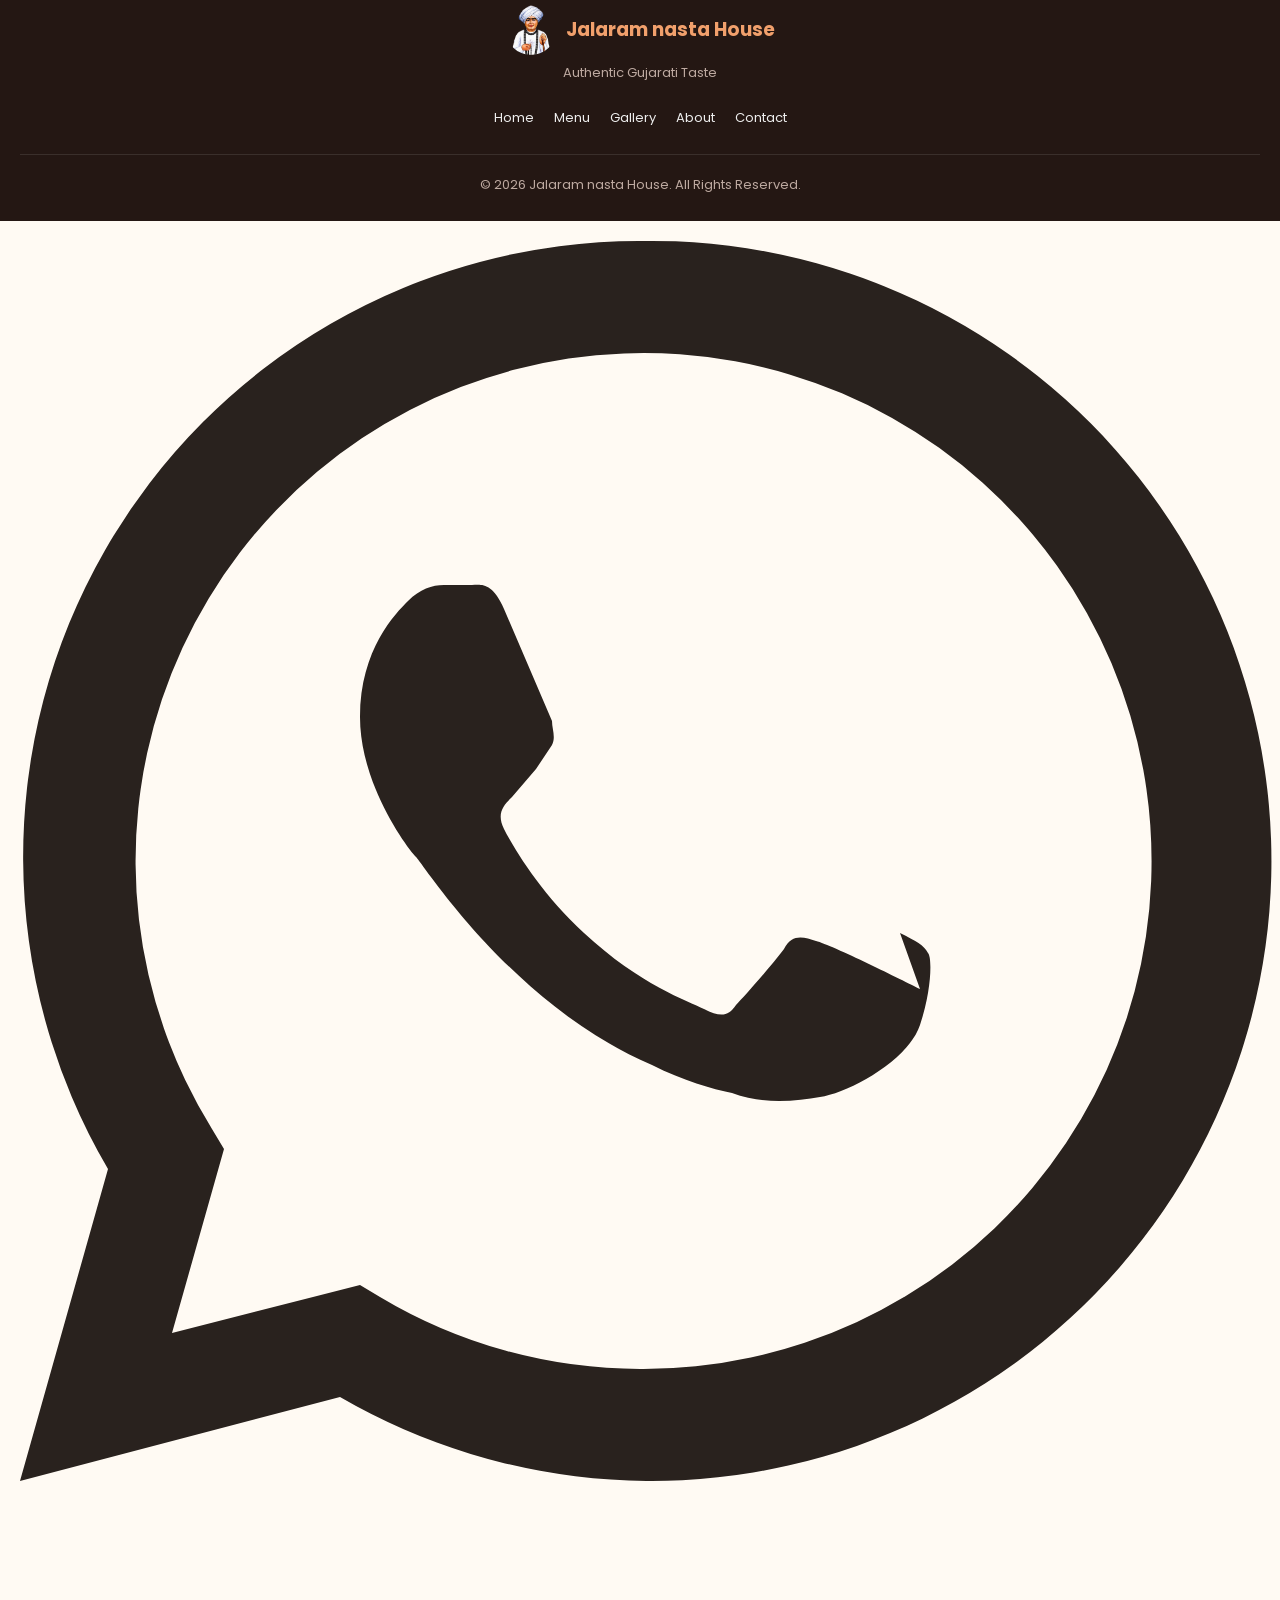
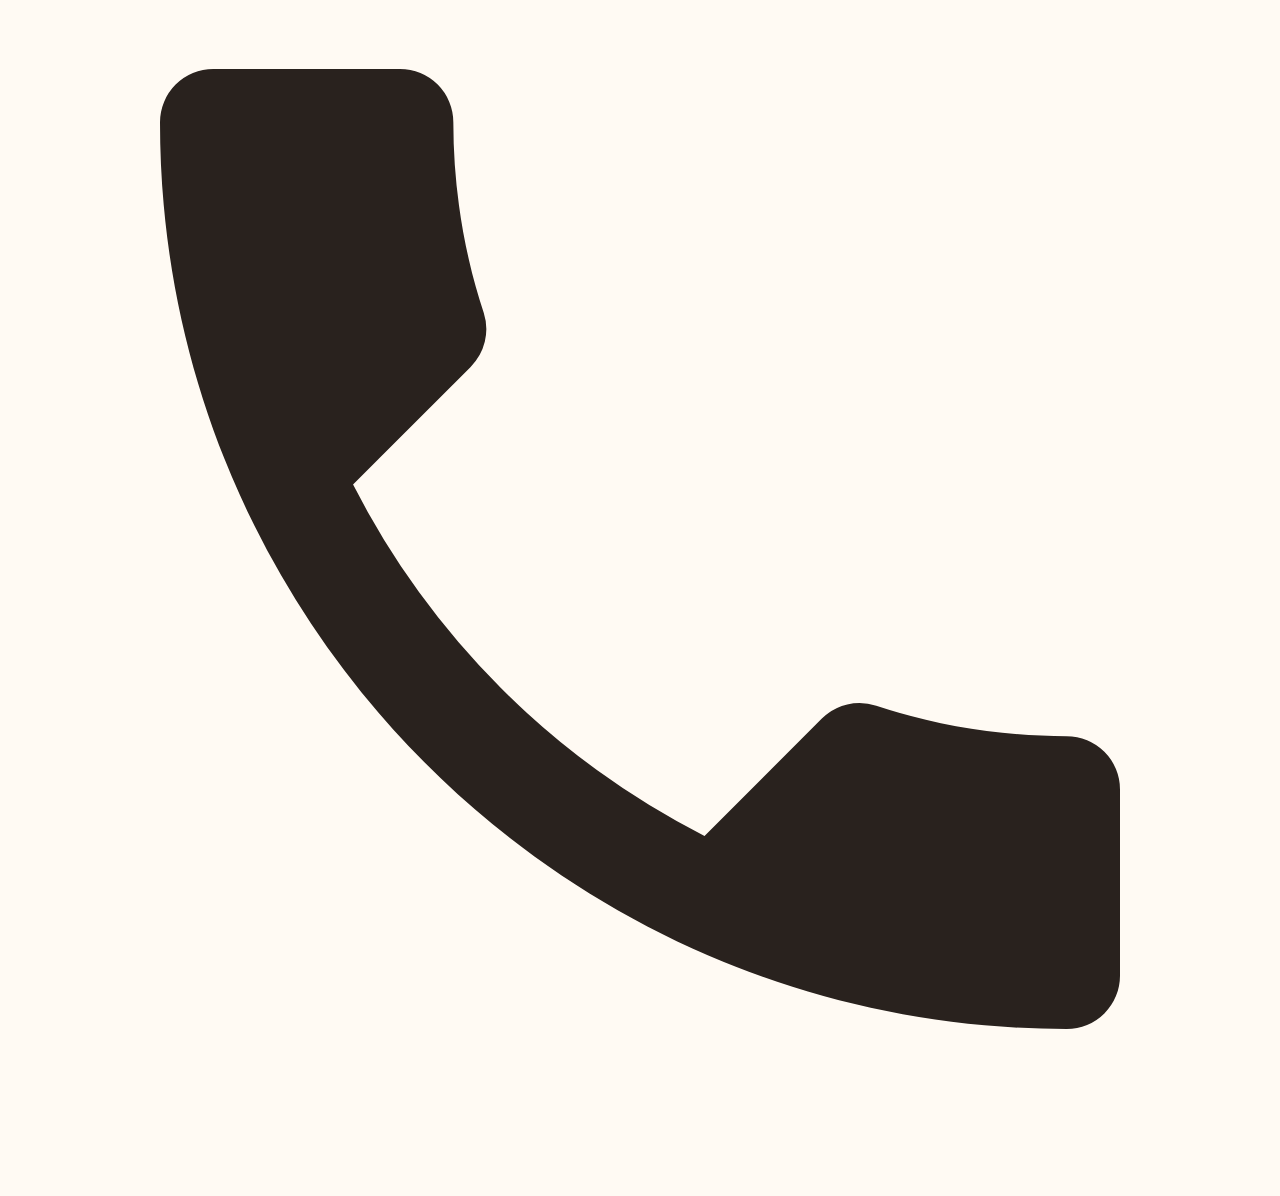
==== commit 0f1a28f4: "Implement floating contact buttons in index.html Added floating WhatsApp and call buttons for contac" ====
--- a/index.html
+++ b/index.html
@@ -214,15 +214,21 @@
 
                 
 
-        <div class="popular-card">
-            <h3>Pani Puri</h3>
-            <p>Fresh & flavourful</p>
-        </div>
-
-        <div class="popular-card">
-            <h3>Frankie</h3>
-            <p>Perfect quick bite</p>
-        </div>
+        
+<div class="popular-card">
+    <img src="Panipuri.jpg" alt="Crispy Gujarati Pani Puri" class="food-photo">
+    <h3>Pani Puri</h3>
+    <p>Crispy puris filled with spicy, tangy and refreshing water.</p>
+</div>
+
+
+        
+<div class="popular-card">
+    <img src="Frankie.jpg" alt="Delicious Frankie Roll" class="food-photo">
+    <h3>Frankie</h3>
+    <p>Delicious, spicy and freshly made Frankie rolls.</p>
+</div>
+
 
     </div>
 
@@ -285,5 +291,30 @@
 
 <script src="script.js"></script>
 
+<!-- Floating WhatsApp and Call Buttons -->
+<div class="floating-contact">
+
+    <a href="https://wa.me/919081204722"
+       class="contact-btn whatsapp-btn"
+       target="_blank"
+       rel="noopener"
+       aria-label="Chat on WhatsApp">
+
+        <svg viewBox="0 0 32 32" aria-hidden="true">
+            <path fill="currentColor" d="M16 .5A15.4 15.4 0 0 0 2.7 23.7L.5 31.5l8-2.1A15.5 15.5 0 1 0 16 .5zm0 28.2a12.7 12.7 0 0 1-6.5-1.8l-.5-.3-4.7 1.2 1.3-4.6-.3-.5A12.7 12.7 0 1 1 16 28.7zm7-9.5c-.4-.2-2.2-1.1-2.6-1.2-.3-.1-.6-.2-.8.2-.3.4-1 1.2-1.2 1.4-.2.3-.4.3-.8.1-.4-.2-1.6-.6-3-1.9-1.1-1-1.8-2.2-2-2.6-.2-.4 0-.6.2-.8l.6-.7.4-.6c.1-.2 0-.4 0-.6l-1.2-2.8c-.3-.7-.6-.6-.8-.6h-.7c-.3 0-.6.1-.9.4-.3.3-1.2 1.2-1.2 2.9s1.2 3.3 1.4 3.5c.2.2 2.4 3.7 5.9 5.2.8.4 1.5.6 2 .7.8.3 1.6.2 2.2.1.7-.1 2.2-.9 2.5-1.8.3-.9.3-1.7.2-1.8-.1-.2-.3-.3-.7-.5z"/>
+        </svg>
+    </a>
+
+    <a href="tel:+919081204722"
+       class="contact-btn call-btn"
+       aria-label="Call Jalaram Khaman House">
+
+        <svg viewBox="0 0 24 24" aria-hidden="true">
+            <path fill="currentColor" d="M6.62 10.79a15.05 15.05 0 0 0 6.59 6.59l2.2-2.2a1 1 0 0 1 1.02-.24c1.12.37 2.33.57 3.57.57a1 1 0 0 1 1 1V20a1 1 0 0 1-1 1C10.61 21 3 13.39 3 4a1 1 0 0 1 1-1h3.5a1 1 0 0 1 1 1c0 1.24.2 2.45.57 3.57a1 1 0 0 1-.25 1.02z"/>
+        </svg>
+    </a>
+
+</div>
+
 </body>
 </html>
